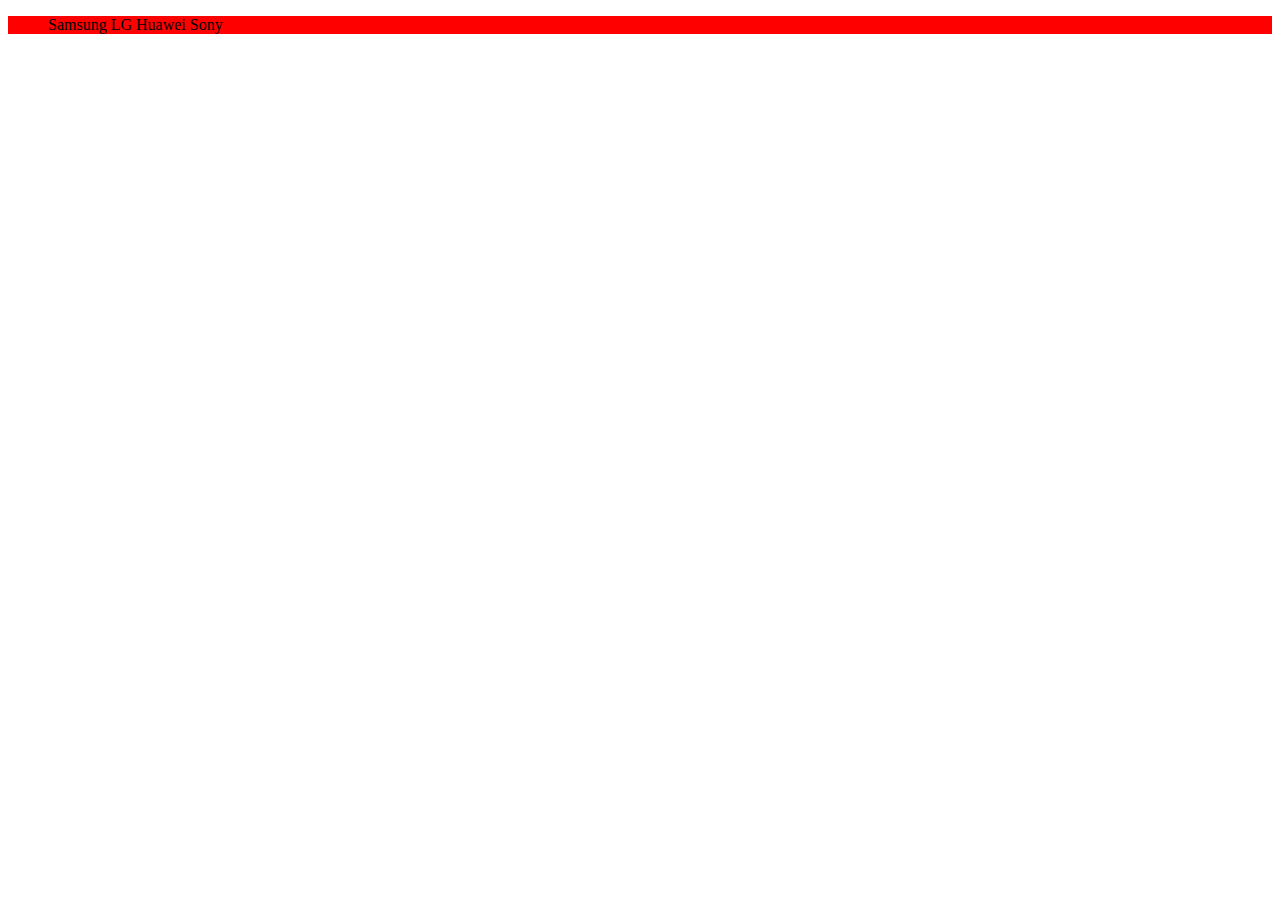
==== index.html @ 3ee7190f "init" ====
<!DOCTYPE html>
<html>
<head>
	<meta charset="utf-8">
	<meta name="viewport" content="width=device-width, initial-scale=1">
	<title></title>
	<style type="text/css">
		ul {
			background-color: red;
		}
		.root-item {
			display: inline;
			position: relative;

		}
		.submenu {
			display: none;
			width: auto;
		}
		.root-item:hover .submenu {
			display: block;
			position: absolute;
			left:  0px;
		}

	</style>
</head>
<body>
	<div>
		<ul>
			<li class="root-item">
				Samsung
				<ul class="submenu">
					<li>Samsung TV</li>
					<li>Samsung Laptop</li>
					<li>Samsung Mobile</li>
				</ul>
			</li>
			<li class="root-item">LG
				<ul class="submenu">
					<li>LG TV</li>
					<li>LG Laptop</li>
					<li>LG Mobile</li>
				</ul>
			</li>
			<li class="root-item">
				Huawei
				<ul class="submenu">
					<li>Huawei TV</li>
					<li>Huawei Laptop</li>
					<li>Huawei Mobile</li>
				</ul>
			</li>
			<li class="root-item">
				Sony
				<ul class="submenu">
					<li>Sony TV</li>
					<li>Sony Laptop</li>
					<li>Sony Mobile</li>
				</ul>
			</li>
		</ul>
	</div>
</body>
</html>
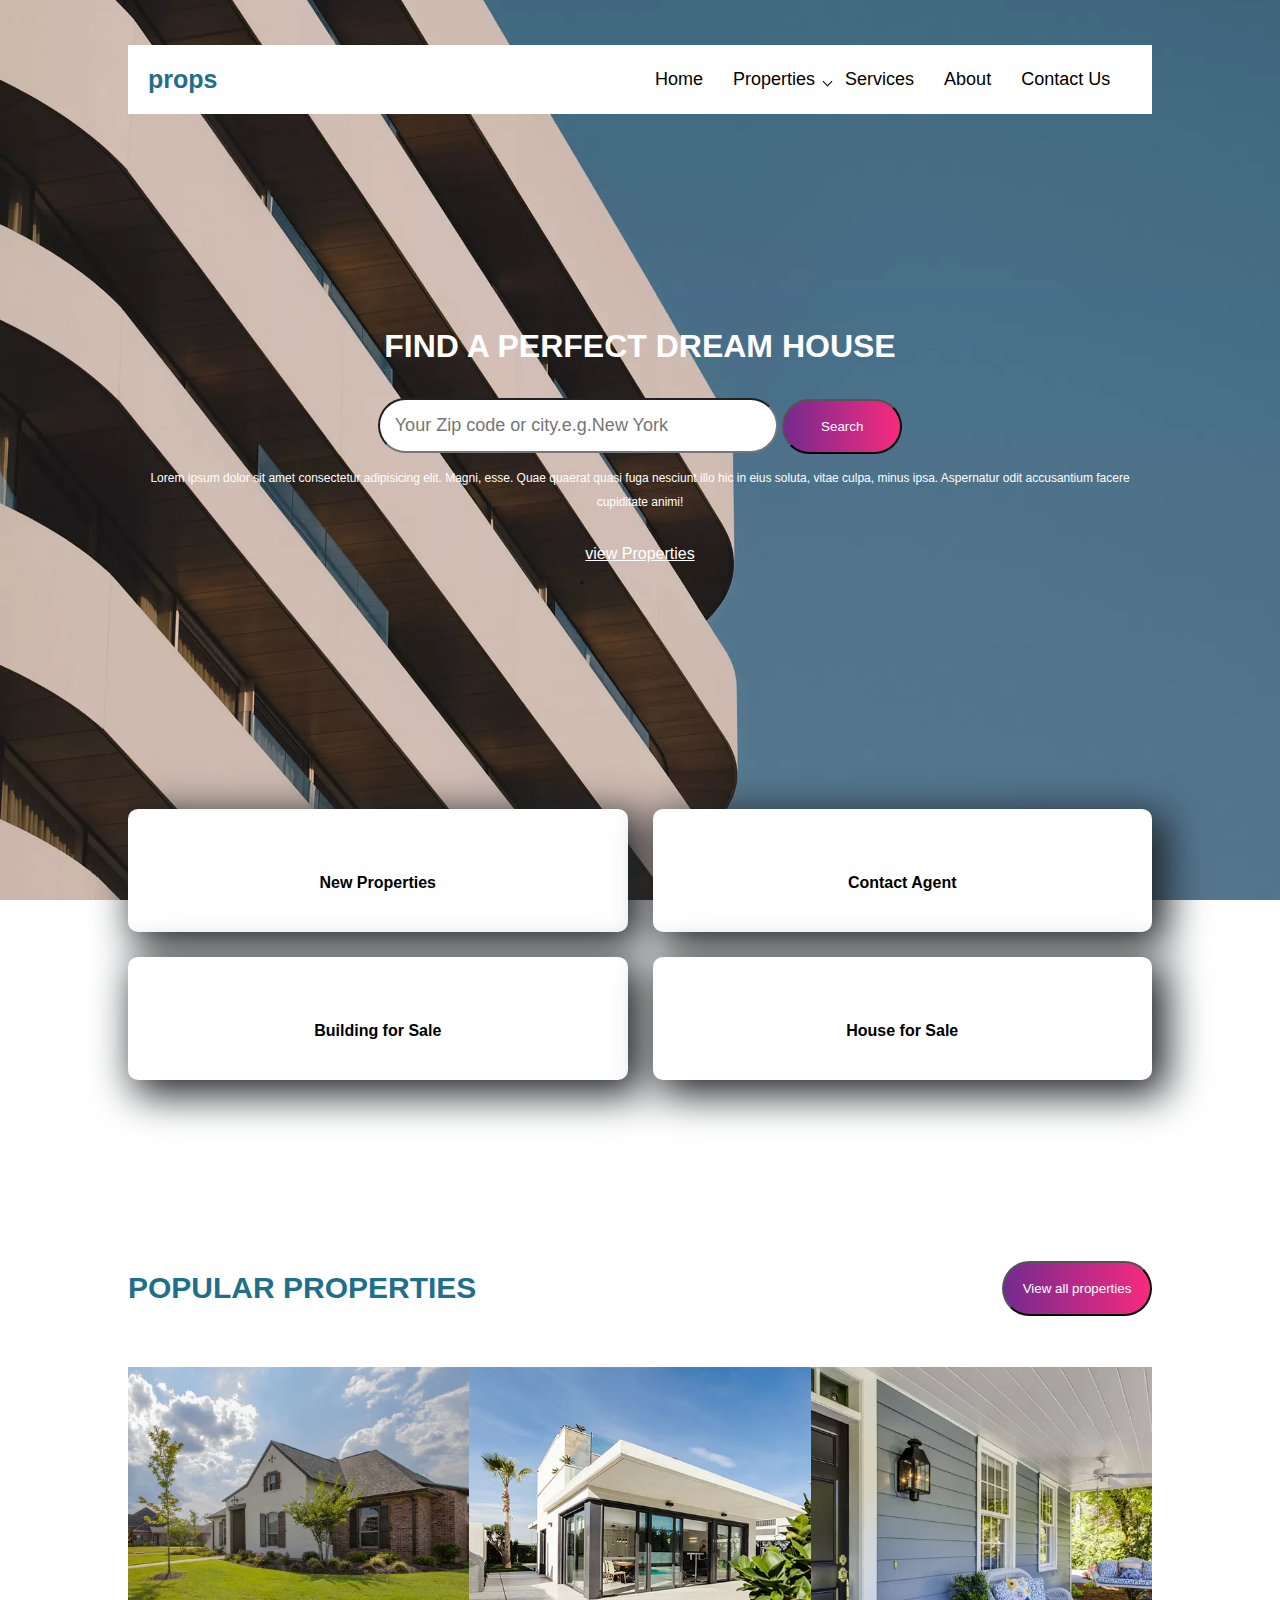
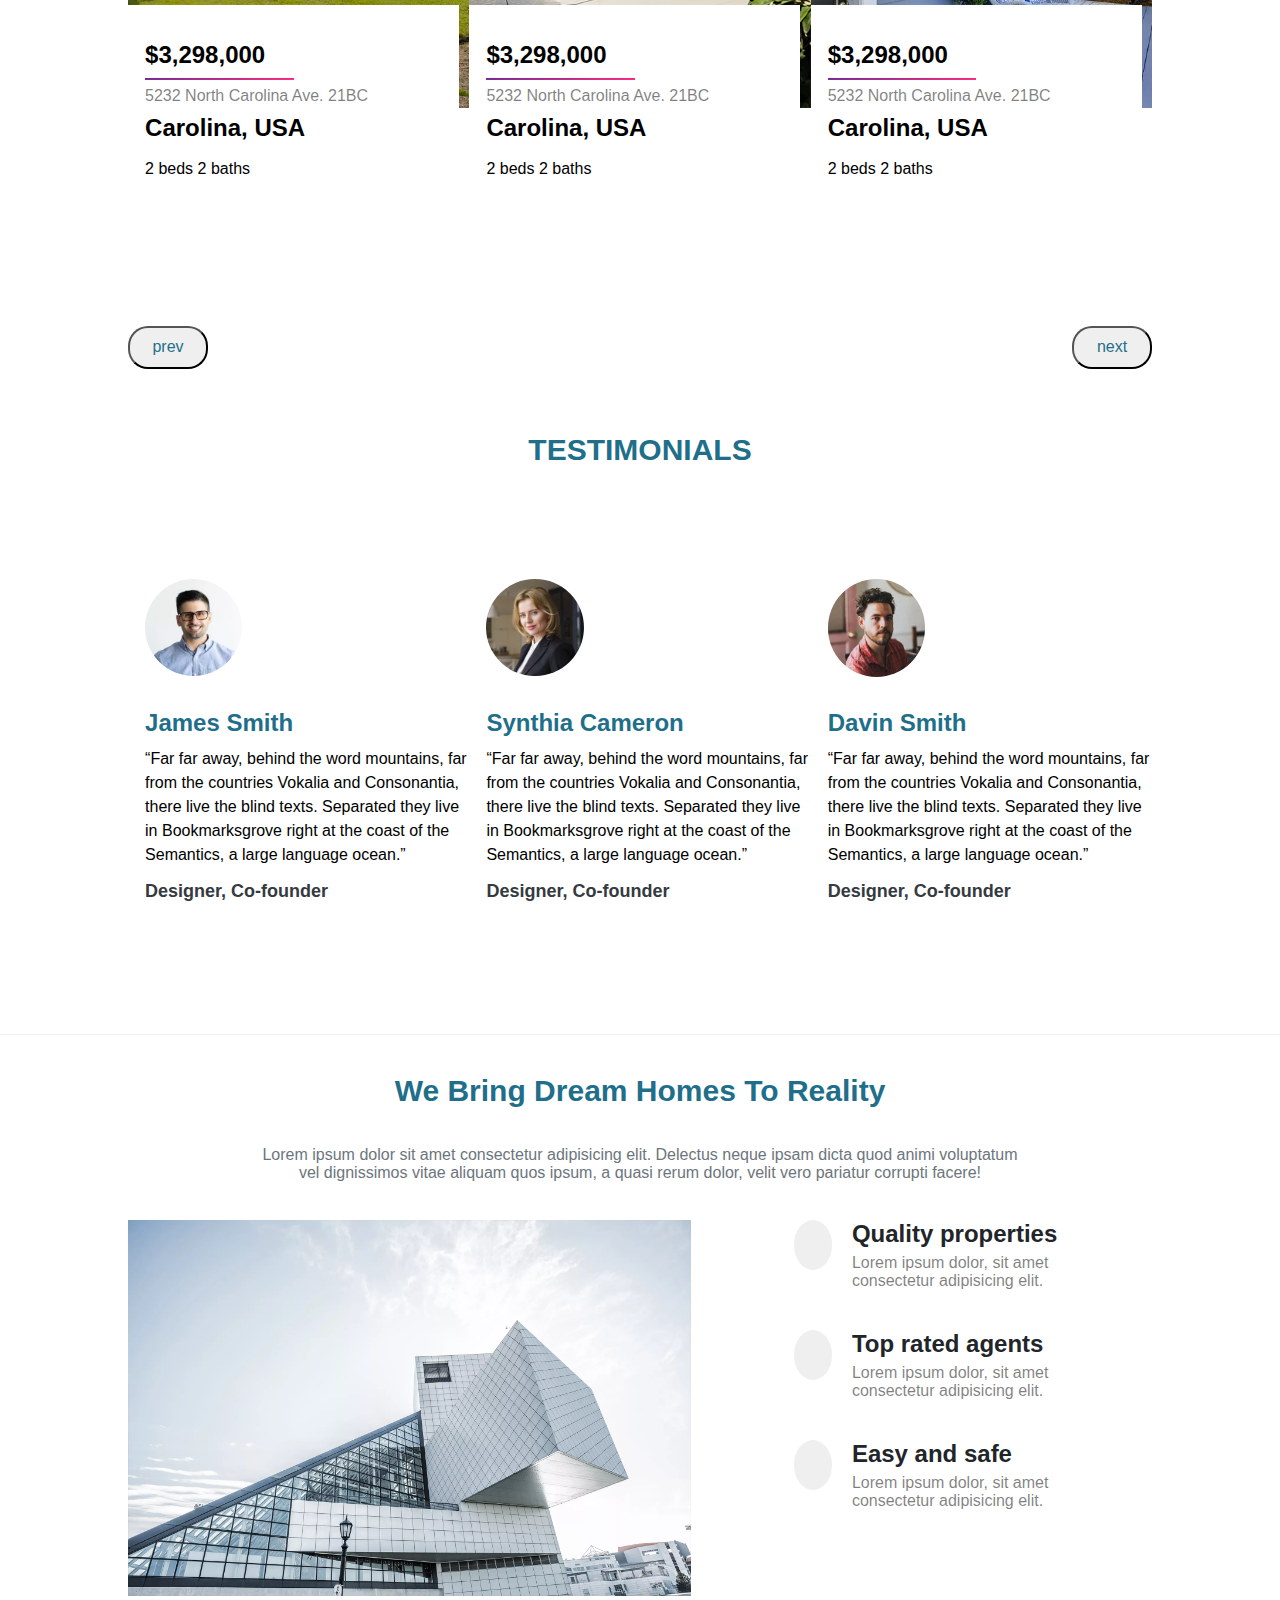
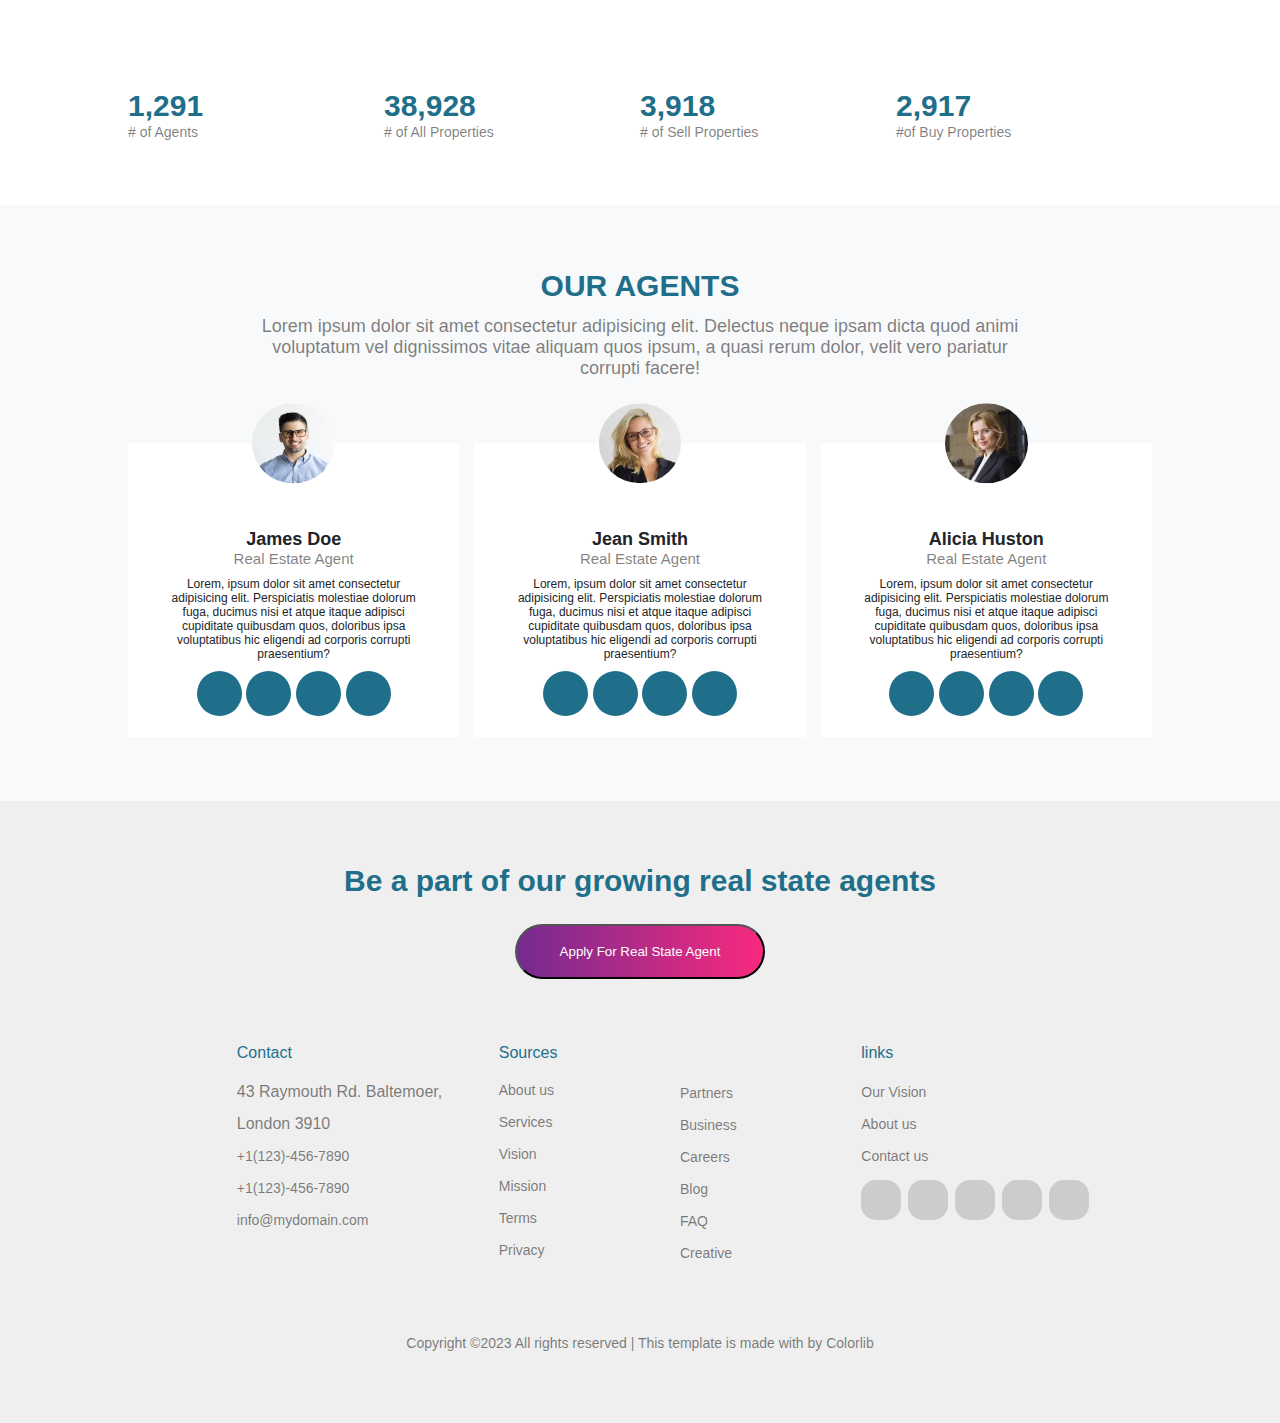
==== commit 3e3ccdd9: "test" ====
--- a/index.html
+++ b/index.html
@@ -1,65 +1,376 @@
 <!DOCTYPE html>
-<html>
+<html lang="en">
+
 <head>
-	<meta charset="utf-8">
-	<meta name="viewport" content="width=device-width, initial-scale=1">
-	<title></title>
-	<style type="text/css">
-		ul {
-			background-color: red;
-		}
-		.root-item {
-			display: inline;
-			position: relative;
-
-		}
-		.submenu {
-			display: none;
-			width: auto;
-		}
-		.root-item:hover .submenu {
-			display: block;
-			position: absolute;
-			left:  0px;
-		}
-
-	</style>
+    <meta charset="UTF-8">
+    <meta http-equiv="X-UA-Compatible" content="IE=edge">
+    <meta name="viewport" content="width=device-width, initial-scale=1.0">
+    <title>final-Project</title>
+
+    <!-- --------this is icon link-------- -->
+    <link rel="stylesheet" href="https://cdnjs.cloudflare.com/ajax/libs/font-awesome/6.2.1/css/all.min.css"
+        integrity="sha512-MV7K8+y+gLIBoVD59lQIYicR65iaqukzvf/nwasF0nqhPay5w/9lJmVM2hMDcnK1OnMGCdVK+iQrJ7lzPJQd1w=="
+        crossorigin="anonymous" referrerpolicy="no-referrer" />
+    <!-- -----------this is cssfile link----------- -->
+    <link rel="stylesheet" href="css-file/style.css">
 </head>
+
 <body>
-	<div>
-		<ul>
-			<li class="root-item">
-				Samsung
-				<ul class="submenu">
-					<li>Samsung TV</li>
-					<li>Samsung Laptop</li>
-					<li>Samsung Mobile</li>
-				</ul>
-			</li>
-			<li class="root-item">LG
-				<ul class="submenu">
-					<li>LG TV</li>
-					<li>LG Laptop</li>
-					<li>LG Mobile</li>
-				</ul>
-			</li>
-			<li class="root-item">
-				Huawei
-				<ul class="submenu">
-					<li>Huawei TV</li>
-					<li>Huawei Laptop</li>
-					<li>Huawei Mobile</li>
-				</ul>
-			</li>
-			<li class="root-item">
-				Sony
-				<ul class="submenu">
-					<li>Sony TV</li>
-					<li>Sony Laptop</li>
-					<li>Sony Mobile</li>
-				</ul>
-			</li>
-		</ul>
-	</div>
+    <!-- --------this is header--------- -->
+    <header class="d-flex align-Center justify">
+        <nav class="container align-Center d-grid">
+            <div>
+                <h3><a href="">props</a></h3>
+            </div>
+            <div class="burger">
+                <a href=""> <span></span>
+                </a>
+                <div class="list">
+                    <ul class="d-flex">
+                        <li><a href="">Home</a></li>
+                        <li><a class="azam">Properties</a>
+                            <ul class="dropdown1">
+                                <li><a href="">Buy Propery</a></li>
+                                <li><a href="">Sell Propery</a></li>
+                                <li><a>Dropdown</a>
+                                    <ul class="dropdown2">
+                                        <li><a href="">Sub Menu One</a></li>
+                                        <li><a href="">Sub Menu Two</a></li>
+                                        <li><a href="">Sub Menu Three</a></li>
+                                    </ul>
+                                </li>
+                            </ul>
+                        </li>
+                        <li><a href="">Services</a></li>
+                        <li><a href="">About</a></li>
+                        <li><a href="Contact-us.html">Contact Us</a></li>
+                    </ul>
+                </div>
+
+            </div>
+
+        </nav>
+
+        <div class=" d-flex content align-Center justify container">
+            <h1>FIND A PERFECT DREAM HOUSE</h1>
+            <div>
+                <input type="text" placeholder="Your Zip code or city.e.g.New York">
+                <button>Search</button>
+            </div>
+
+            <p>Lorem ipsum dolor sit amet consectetur adipisicing elit. Magni, esse. Quae quaerat quasi fuga
+                nesciunt illo hic in eius soluta, vitae culpa, minus ipsa. Aspernatur odit accusantium facere
+                cupiditate animi!</p>
+
+            <div>
+                <a href="">view Properties</a>
+                <i class="fa fa-arrow-right"></i>
+            </div>
+        </div>
+    </header>
+
+    <!-- ---------first icon raw----------- -->
+
+    <div class="icon1 d-grid container">
+        <div class="d-flex align-Center justify">
+            <i class="fa fa-home"></i>
+            <h4>New Properties</h4>
+        </div>
+        <div class="d-flex align-Center justify">
+            <i class="fa  fa-bank"></i>
+            <h4>Contact Agent</h4>
+        </div>
+        <div class="d-flex align-Center justify">
+            <i class="fa fa-building"></i>
+            <h4>Building for Sale</h4>
+        </div>
+        <div class="d-flex align-Center justify">
+            <i class="fa fa-archive"></i>
+            <h4>House for Sale</h4>
+        </div>
+    </div>
+
+    <main>
+
+        <!-- -------this is property section-------- -->
+        <section class="section1 container">
+            <div class="d-flex align-Center properties">
+                <h2>POPULAR PROPERTIES</h2>
+                <BUTTon>View all properties</BUTTon>
+            </div>
+            <div class="d-grid houses">
+                <div>
+                    <img src="images/img_9.jpg.webp" alt="">
+                    <div class="information">
+                        <h3>$3,298,000</h3>
+                        <p>5232 North Carolina Ave. 21BC</p>
+                        <h3>Carolina, USA</h3>
+                        <div>
+                            <i class="fa fa-bed"></i>
+                            <span>2 beds</span>
+                            <i class="fa fa-bath"></i>
+                            <span>2 baths</span>
+                        </div>
+                    </div>
+                </div>
+                <div>
+                    <img src="images/img_1.jpg.webp" alt="">
+                    <div class="information">
+                        <h3>$3,298,000</h3>
+                        <p>5232 North Carolina Ave. 21BC</p>
+                        <h3>Carolina, USA</h3>
+                        <div>
+                            <i class="fa fa-bed"></i>
+                            <span>2 beds</span>
+                            <i class="fa fa-bath"></i>
+                            <span>2 baths</span>
+                        </div>
+                    </div>
+                </div>
+                <div>
+                    <img src="images/img_8.jpg.webp" alt="">
+                    <div class="information">
+                        <h3>$3,298,000</h3>
+                        <p>5232 North Carolina Ave. 21BC</p>
+                        <h3>Carolina, USA</h3>
+                        <div>
+                            <i class="fa fa-bed"></i>
+                            <span>2 beds</span>
+                            <i class="fa fa-bath"></i>
+                            <span>2 baths</span>
+                        </div>
+                    </div>
+                </div>
+            </div>
+            <div class=" d-flex buttons">
+                <button>prev</button>
+                <button>next</button>
+            </div>
+        </section>
+        <!-- --------this is the homes and their prices section-------- -->
+        <section class="container section2">
+            <div>
+                <h2>TESTIMONIALS</h2>
+            </div>
+            <div class="bio d-grid">
+                <div>
+                    <img src="images/person_1.jpg.webp" alt="">
+                    <h3>James Smith</h3>
+                    <p>
+
+                        “Far far away, behind the word mountains, far from the countries Vokalia and Consonantia, there
+                        live
+                        the blind texts. Separated they live in Bookmarksgrove right at the coast of the Semantics, a
+                        large
+                        language ocean.”
+                    </p>
+                    <h4>Designer, Co-founder</h4>
+                </div>
+                <div>
+                    <img src="images/person_3.jpg.webp" alt="">
+                    <h3>Synthia Cameron</h3>
+                    <p>
+
+                        “Far far away, behind the word mountains, far from the countries Vokalia and Consonantia, there
+                        live
+                        the blind texts. Separated they live in Bookmarksgrove right at the coast of the Semantics, a
+                        large
+                        language ocean.”
+                    </p>
+                    <h4>Designer, Co-founder</h4>
+                </div>
+                <div>
+                    <img src="images/person_4.jpg.webp" alt="">
+                    <h3>Davin Smith</h3>
+                    <p>
+
+                        “Far far away, behind the word mountains, far from the countries Vokalia and Consonantia, there
+                        live
+                        the blind texts. Separated they live in Bookmarksgrove right at the coast of the Semantics, a
+                        large
+                        language ocean.”
+                    </p>
+                    <h4>Designer, Co-founder</h4>
+
+                </div>
+            </div>
+            <!-- -------this is the bring house to reality section-------- -->
+        </section>
+        <section class="section3">
+            <div class="d-flex dream-House align-Center">
+                <h2>We Bring Dream Homes To Reality</h2>
+                <p>Lorem ipsum dolor sit amet consectetur adipisicing elit. Delectus neque ipsam dicta quod animi
+                    voluptatum
+                    vel dignissimos vitae aliquam quos ipsum, a quasi rerum dolor, velit vero pariatur corrupti facere!
+                </p>
+            </div>
+            <div class="container d-grid content2">
+                <div>
+                    <img src="images/hero_2.jpg.webp" alt="">
+                </div>
+
+                <div class="icons-Caption d-flex">
+                    <div class="icons-Content d-flex">
+                        <div class="icon2 align-Center justify d-flex">
+                            <i class="fa fa-home"></i>
+                        </div>
+                        <div>
+                            <h3>Quality properties</h3>
+                            <p>Lorem ipsum dolor, sit amet consectetur adipisicing elit.</p>
+                        </div>
+                    </div>
+                    <div class="icons-Content d-flex">
+                        <div class="icon2 align-Center justify d-flex">
+                            <i class="fa fa-user"></i>
+                        </div>
+                        <div>
+                            <h3>Top rated agents</h3>
+                            <p>Lorem ipsum dolor, sit amet consectetur adipisicing elit.</p>
+                        </div>
+                    </div>
+                    <div class="icons-Content d-flex">
+                        <div class="icon2 align-Center justify d-flex">
+                            <i class="fa fa-shield"></i>
+                        </div>
+                        <div>
+                            <h3>Easy and safe</h3>
+                            <p>Lorem ipsum dolor, sit amet consectetur adipisicing elit.</p>
+                        </div>
+                    </div>
+                </div>
+            </div>
+            <div class="d-grid numbers container">
+                <div>
+                    <h2>1,291</h2>
+                    <span># of Agents</span>
+                </div>
+                <div>
+                    <h2>38,928</h2>
+                    <span># of All Properties</span>
+                </div>
+                <div>
+                    <h2>3,918</h2>
+                    <span># of Sell Properties</span>
+                </div>
+                <div>
+                    <h2>2,917</h2>
+                    <span>#of Buy Properties</span>
+                </div>
+            </div>
+        </section>
+        <!-- --------The Agents Section--------- -->
+        <section class="section4">
+            <div class="d-flex title align-Center justify">
+                <h2>OUR AGENTS</h2>
+                <p>Lorem ipsum dolor sit amet consectetur adipisicing elit. Delectus neque ipsam dicta quod animi
+                    voluptatum
+                    vel dignissimos vitae aliquam quos ipsum, a quasi rerum dolor, velit vero pariatur corrupti facere!
+                </p>
+            </div>
+            <div class="container agents d-grid">
+                <div class="d-flex align-Center">
+                    <div>
+                        <img src="images/person_1.jpg.webp" alt="">
+                    </div>
+                    <h4>James Doe</h4>
+                    <span>Real Estate Agent</span>
+                    <p>Lorem, ipsum dolor sit amet consectetur adipisicing elit. Perspiciatis molestiae dolorum fuga,
+                        ducimus nisi et atque itaque adipisci cupiditate quibusdam quos, doloribus ipsa voluptatibus hic
+                        eligendi ad corporis corrupti praesentium?</p>
+                    <div class="icon3 d-flex">
+                        <div class="d-flex align-Center justify"><i class="fab fa-twitter"></i></div>
+                        <div class="d-flex align-Center justify"><i class="fab fa-facebook"></i></div>
+                        <div class="d-flex align-Center justify"><i class="fab fa-linkedin"></i></div>
+                        <div class="d-flex align-Center justify"><i class="fab fa-instagram"></i></div>
+                    </div>
+                </div>
+                <div class="d-flex align-Center">
+                    <div><img src="images/person_2.jpg.webp" alt=""></div>
+                    <h4>Jean Smith</h4>
+                    <span>Real Estate Agent</span>
+                    <p>Lorem, ipsum dolor sit amet consectetur adipisicing elit. Perspiciatis molestiae dolorum fuga,
+                        ducimus nisi et atque itaque adipisci cupiditate quibusdam quos, doloribus ipsa voluptatibus hic
+                        eligendi ad corporis corrupti praesentium?</p>
+                    <div class="icon3 d-flex">
+                        <div class="d-flex align-Center justify"><i class="fab fa-twitter"></i></div>
+                        <div class="d-flex align-Center justify"><i class="fab fa-facebook"></i></div>
+                        <div class="d-flex align-Center justify"><i class="fab fa-linkedin"></i></div>
+                        <div class="d-flex align-Center justify"><i class="fab fa-instagram"></i></div>
+                    </div>
+                </div>
+                <div class="d-flex align-Center">
+                    <div><img src="images/person_3.jpg.webp" alt=""></div>
+                    <h4>Alicia Huston</h4>
+                    <span>Real Estate Agent</span>
+                    <p>Lorem, ipsum dolor sit amet consectetur adipisicing elit. Perspiciatis molestiae dolorum fuga,
+                        ducimus nisi et atque itaque adipisci cupiditate quibusdam quos, doloribus ipsa voluptatibus hic
+                        eligendi ad corporis corrupti praesentium?</p>
+                    <div class="icon3 d-flex">
+                        <div class="d-flex align-Center justify"><i class="fab fa-twitter"></i></div>
+                        <div class="d-flex align-Center justify"><i class="fab fa-facebook"></i></div>
+                        <div class="d-flex align-Center justify"><i class="fab fa-linkedin"></i></div>
+                        <div class="d-flex align-Center justify"><i class="fab fa-instagram"></i></div>
+                    </div>
+                </div>
+            </div>
+
+        </section>
+    </main>
+    <!-- --------this is footer-------- -->
+    <footer>
+        <div class="d-flex footer-Title container align-Center">
+            <h2>Be a part of our growing real state agents</h2>
+            <button>Apply For Real State Agent</button>
+        </div>
+        <div class="footer-List d-grid container">
+            <ul>
+                <li>Contact</li>
+                <li>43 Raymouth Rd. Baltemoer, London 3910</li>
+                <li><a href="">+1(123)-456-7890</a></li>
+                <li><a href="">+1(123)-456-7890</a></li>
+                <li><a href="">info@mydomain.com</a></li>
+            </ul>
+            <ul>
+                <li>Sources</li>
+                <li><a href="">About us</a></li>
+                <li><a href="">Services</a></li>
+                <li><a href="">Vision</a></li>
+                <li><a href="">Mission</a></li>
+                <li><a href="">Terms</a></li>
+                <li><a href="">Privacy</a></li>
+            </ul>
+            <ul>
+                <li></li>
+                <li><a href="">Partners</a></li>
+                <li><a href="">Business</a></li>
+                <li><a href="">Careers</a></li>
+                <li><a href="">Blog</a></li>
+                <li><a href="">FAQ</a></li>
+                <li><a href="">Creative</a></li>
+            </ul>
+            <ul>
+                <li>links</li>
+                <li><a href="">Our Vision</a></li>
+                <li><a href="">About us</a></li>
+                <li><a href="">Contact us</a></li>
+                <li class="icon4 d-flex align-Center">
+                    <div class="d-flex align-Center justify "><i class="fab fa-instagram"></i></div>
+                    <div class="d-flex align-Center justify"><i class="fab fa-facebook"></i></div>
+                    <div class="d-flex align-Center justify"><i class="fab fa-twitter"></i></div>
+                    <div class="d-flex align-Center justify"><i class="fab fa-linkedin"></i></div>
+                    <div class="d-flex align-Center justify"><i class="fab fa-pinterest"></i></div>
+                </li>
+
+            </ul>
+        </div>
+        <div class="container end  ">
+            <p>
+
+                Copyright ©2023 All rights reserved | This template is made with by <i class="fa fa-heart"></i><a
+                    href="">Colorlib</a>
+            </p>
+        </div>
+    </footer>
 </body>
+
 </html>--- a/css-file/style.css
+++ b/css-file/style.css
@@ -0,0 +1,1514 @@
+*,
+*::after,
+*::before {
+    margin: 0;
+    padding: 0;
+    box-sizing: border-box;
+}
+
+body {
+    font-family: sans-serif;
+}
+
+::selection {
+    background-color: var(--bs-white);
+    color: var(--bs-blue);
+}
+
+:root {
+
+    --bs-white: #fff;
+    --bs-gray: #6c757d;
+    --bs-gray-dark: #343a40;
+    --bs-primary: #1f6f8b;
+    --bs-dark: #212529;
+    --bs-font-sans-serif: "Noto Sans JP", sans-serif;
+    --bs-font-monospace: SFMono-Regular, Menlo, Monaco, Consolas, "Liberation Mono", "Courier New", monospace;
+}
+
+.d-flex {
+    display: flex;
+}
+
+.d-grid {
+    display: grid;
+}
+
+.align-Center {
+    align-items: center;
+}
+
+.justify {
+    justify-content: center;
+}
+
+/* --------this is header-------- */
+
+header {
+    width: 100%;
+    height: 100vh;
+    background-image: url("../images/hero_bg_1.jpg.webp");
+    background-size: cover;
+    background-position: center center;
+    position: relative;
+}
+
+.burger {
+    background-color: transparent;
+}
+
+.burger>a {
+    display: block;
+    width: 50%;
+    height: 50%;
+}
+
+.container {
+    width: 70%;
+    margin: 0 auto;
+}
+
+nav {
+    background-color: var(--bs-white);
+    grid-template-columns: 10% 40%;
+    justify-content: space-between;
+    position: absolute;
+    top: 5%;
+}
+
+ul,
+li {
+    list-style: none;
+}
+
+header a {
+    text-decoration: none;
+    color: inherit;
+}
+
+.list>ul>li>a {
+    display: block;
+    padding: 15px;
+}
+
+nav a:hover {
+    color: var(--bs-primary);
+}
+
+nav>div>h3>a {
+    display: block;
+    padding: 20px;
+    font-size: 25px;
+    font-weight: bold;
+    color: var(--bs-primary);
+}
+
+.list>ul>li:nth-child(2) {
+    position: relative;
+}
+
+.list>ul>li:nth-child(2)::after {
+    content: '';
+    display: inline-block;
+    width: 7px;
+    height: 7px;
+    border: 1px solid black;
+    transform: rotate(45deg);
+    border-top: 0;
+    border-left: 0;
+    position: absolute;
+    left: 95%;
+    bottom: 20px;
+}
+
+.dropdown1 {
+    visibility: hidden;
+    opacity: 0;
+    background-color: var(--bs-white);
+    width: 150px;
+    position: absolute;
+    top: 100%;
+    line-height: 2em;
+    margin-top: 1px;
+    padding: 30px 0;
+    padding-left: 20px;
+    margin-top: 40px;
+    transition: 0.6s;
+}
+
+.list>ul>li:nth-child(2):hover .dropdown1 {
+    visibility: visible;
+    opacity: 1;
+    transform: translate(0, -30%);
+}
+
+.dropdown1>li:last-child {
+    position: relative;
+}
+
+.dropdown1>li:last-child:after {
+    content: '';
+    display: inline-block;
+    width: 7px;
+    height: 7px;
+    border: 1px solid black;
+    transform: rotate(45deg);
+    border-left: 0;
+    border-bottom: 0;
+    position: absolute;
+    left: 60%;
+    bottom: 10px;
+}
+
+.dropdown2 {
+    visibility: hidden;
+    opacity: 0;
+    background-color: var(--bs-white);
+    width: 150px;
+    position: absolute;
+    top: 5px;
+    left: 100%;
+    line-height: 2em;
+    margin-top: 1px;
+    padding: 30px 0;
+    padding-left: 20px;
+    margin-top: 50px;
+    transition: 0.6s;
+}
+
+.dropdown1>li:last-child:hover .dropdown2 {
+    visibility: visible;
+    opacity: 1;
+    transform: translate(0, -30%);
+}
+
+.content {
+    width: 650px;
+    flex-direction: column;
+    line-height: 5em;
+    color: var(--bs-white);
+}
+
+header h1 {
+    font-size: 35px;
+}
+
+.content input {
+    width: 500px;
+    padding: 15px;
+    border-radius: 30px;
+    font-size: 18px;
+
+}
+
+.content button {
+    width: 120px;
+    padding: 18px;
+    color: var(--bs-white);
+    border-radius: 30px;
+    transition-duration: 0.2s;
+    background: linear-gradient(270deg, #f82a7e 0%, #752a90 100%);
+}
+
+.content button:hover {
+    transform: translate(0, -3px);
+}
+
+.content p {
+    line-height: 2em;
+    text-align: center;
+    font-size: 12px;
+}
+
+.content a {
+    text-decoration: underline;
+}
+
+.content a:hover {
+    text-decoration: none;
+}
+
+/* ---------first icon raw-------- */
+
+.icon1 {
+    grid-template-columns: 1fr 1fr 1fr 1fr;
+    gap: 30px;
+}
+
+.icon1 div {
+    background-color: var(--bs-white);
+    flex-direction: column;
+    padding: 40px 0;
+    transform: translate(0, -30%);
+    box-shadow: 10px 10px 40px 5px #212529;
+    border-radius: 10px;
+}
+
+.icon1 div i {
+    font-size: 70px;
+    padding-bottom: 5%;
+    color: var(--bs-gray);
+}
+
+/* --------this is property section-------- */
+
+.section1 {
+    margin-top: 10%;
+}
+
+.properties {
+    justify-content: space-between;
+    padding-bottom: 5%;
+}
+
+.properties h2 {
+    font-size: 30px;
+    color: var(--bs-primary);
+}
+
+.properties button {
+    width: 150px;
+    padding: 18px;
+    color: var(--bs-white);
+    border-radius: 30px;
+    transition-duration: 0.2s;
+    background: linear-gradient(270deg, #f82a7e 0%, #752a90 100%);
+}
+
+.properties button:hover {
+    transform: translate(0, -3px);
+}
+
+.houses {
+    grid-template-columns: 1fr 1fr 1fr;
+}
+
+.houses>div>img {
+    width: 100%;
+}
+
+.houses p {
+    color: rgba(0, 0, 0, 0.5);
+}
+
+.information {
+    width: 97%;
+    background-color: var(--bs-white);
+    line-height: 2em;
+    transform: translate(0, -50%);
+    padding: 10% 5%;
+}
+
+.information h3 {
+    font-size: 25px;
+    padding-bottom: 3%;
+    position: relative;
+}
+
+.information h3:first-child::after {
+    position: absolute;
+    content: "";
+    width: 50%;
+    height: 2px;
+    left: 0;
+    bottom: 0;
+    background: -webkit-linear-gradient(right, #f82a7e 0%, #752a90 100%);
+}
+
+.buttons {
+    justify-content: space-between;
+}
+
+.buttons button {
+    width: 80px;
+    padding: 1%;
+    border-radius: 20px;
+    background-color: var();
+    color: var(--bs-primary);
+    font-size: 16px;
+}
+
+.buttons button:hover {
+    background-color: var(--bs-primary);
+    color: var(--bs-white);
+}
+
+/* --------this is the homes and their prices section-------- */
+
+.section2 {
+    padding: 5% 0;
+}
+
+.section2 h2 {
+    font-size: 30px;
+    color: var(--bs-primary);
+}
+
+.bio {
+    line-height: 3em;
+    padding-top: 3%;
+    grid-template-columns: 1fr 1fr 1fr;
+}
+
+.bio h3 {
+    color: var(--bs-primary);
+    font-size: 25px;
+}
+
+.bio>div {
+    padding-left: 5%;
+}
+
+.bio img {
+    width: 30%;
+    border-radius: 50%;
+    margin-bottom: 5%;
+}
+
+.bio p {
+    line-height: 1.5em;
+}
+
+.bio h4 {
+    font-size: 16px;
+    color: var(--bs-gray-dark);
+}
+
+/* --------this is the bring house to reality section-------- */
+
+.section3 {
+    border-top: 1px solid #efefef;
+    padding-top: 3%;
+}
+
+.dream-House {
+    flex-direction: column;
+    padding-bottom: 3%;
+}
+
+.dream-House h2 {
+    font-size: 30px;
+    color: var(--bs-primary);
+}
+
+.dream-House p {
+    width: 40%;
+    text-align: center;
+    color: var(--bs-gray);
+    padding-top: 1%;
+}
+
+.content2 {
+    grid-template-columns: 55% 35%;
+    justify-content: space-between;
+}
+
+.content2 img {
+    width: 100%;
+}
+
+.icon2 {
+    width: 70px;
+    height: 70px;
+    background-color: #efefef;
+    border-radius: 50%;
+    transition: 0.4s;
+    transform: scale(1);
+}
+
+.icon2:hover {
+    background-color: transparent;
+    transform: scale(1.2);
+    border: 1px solid var(--bs-primary);
+}
+
+.icons-Caption {
+    flex-direction: column;
+    gap: 40px;
+}
+
+.icons-Content {
+    gap: 20px;
+}
+
+.icons-Caption div:last-child h3 {
+    padding-bottom: 2%;
+    font-size: 24px;
+    color: var(--bs-dark);
+}
+
+.icons-Caption div:last-child p {
+    color: rgba(0, 0, 0, 0.5);
+}
+
+.numbers {
+    grid-template-columns: 1fr 1fr 1fr 1fr;
+    padding-top: 3%;
+}
+
+.numbers h2 {
+    font-size: 30px;
+    color: var(--bs-primary);
+}
+
+.numbers span {
+    color: rgba(0, 0, 0, 0.5);
+}
+
+/* --------The Agents Section-------- */
+
+.section4 {
+    background-color: rgb(248, 249, 250);
+    margin-top: 5%;
+    padding-bottom: 5%;
+}
+
+.title {
+    flex-direction: column;
+    padding-top: 3%;
+}
+
+.title h2 {
+    font-size: 30px;
+    color: var(--bs-primary);
+}
+
+.title p {
+    width: 40%;
+    text-align: center;
+    padding-top: 1%;
+    color: rgba(0, 0, 0, 0.5);
+}
+
+.agents {
+    grid-template-columns: 1fr 1fr 1fr;
+    padding-top: 5%;
+    gap: 30px;
+}
+
+.agents>div {
+    background-color: var(--bs-white);
+    flex-direction: column;
+}
+
+.agents span {
+    color: rgba(0, 0, 0, 0.5);
+    font-size: 16px;
+}
+
+.agents>div>div:first-child {
+    width: 25%;
+    height: 30%;
+    border-radius: 50%;
+}
+
+.agents img {
+    width: 100%;
+    height: 100%;
+    border-radius: 50%;
+    transform: translate(0, -50%);
+}
+
+.agents h4 {
+    font-size: 20px;
+    color: var(--bs-dark);
+}
+
+.agents p {
+    width: 80%;
+    text-align: center;
+    margin-top: 3%;
+    font-size: 14px;
+    color: var(--bs-dark);
+}
+
+.icon3 {
+    width: 50%;
+    justify-content: space-around;
+}
+
+.icon3>div {
+    width: 40px;
+    height: 40px;
+    background-color: var(--bs-primary);
+    border-radius: 50%;
+    margin-top: 5%;
+    transition-duration: 0.3s;
+}
+
+.icon3>div:hover {
+    transform: translate(0, -7%);
+    background-color: var(--bs-white);
+    border: 1px solid var(--bs-primary);
+}
+
+.icon3>div:hover>i {
+    color: var(--bs-primary);
+}
+
+.icon3 i {
+    color: var(--bs-white);
+}
+
+/* -------this is footer-------- */
+
+footer {
+    padding: 5%;
+    background-color: #efefef;
+    line-height: 2em;
+}
+
+.footer-Title {
+    flex-direction: column;
+}
+
+.footer-Title h2 {
+    font-size: 30px;
+    color: var(--bs-primary);
+    padding-bottom: 3%;
+}
+
+.footer-Title button {
+    width: 250px;
+    padding: 18px;
+    color: var(--bs-white);
+    border-radius: 30px;
+    transition-duration: 0.2s;
+    background: linear-gradient(270deg, #f82a7e 0%, #752a90 100%);
+}
+
+.footer-Title button:hover {
+    transform: translate(0, -5%);
+    box-shadow: -5px 5px 20px 3px #212529;
+}
+
+footer a {
+    text-decoration: none;
+    color: rgba(0, 0, 0, 0.5);
+}
+
+.footer-List {
+    grid-template-columns: 30% 10% 10% 30%;
+    gap: 20px;
+    padding: 5%;
+}
+
+footer li {
+    color: rgba(0, 0, 0, 0.5);
+}
+
+.footer-List>ul:first-child>li:first-child,
+.footer-List>ul:nth-child(2)>li:first-child,
+.footer-List>ul:last-child>li:first-child {
+    color: var(--bs-primary);
+    padding-bottom: 3%;
+}
+
+.icon4 {
+    gap: 10px;
+    padding-top: 3%;
+}
+
+.icon4 div {
+    width: 40px;
+    height: 40px;
+    border-radius: 15px;
+    background-color: #ccc;
+    transition-duration: 0.4s;
+}
+
+footer a:hover {
+    color: black;
+    border-bottom: 4px solid var(--bs-primary);
+}
+
+.icon4 div:hover {
+    transform: translate(0, -10%);
+    color: var(--bs-white);
+    background-color: var(--bs-primary);
+}
+
+.end p {
+    color: rgba(0, 0, 0, 0.5);
+    text-align: center;
+}
+
+.end i {
+    color: red;
+}
+
+.footer-List>ul:nth-of-type(3) {
+    padding-top: 40px;
+}
+
+@media(max-width:768px) {
+    .container {
+        width: 90%;
+    }
+
+    nav {
+        width: 100%;
+        grid-template-columns: 4fr 1fr;
+    }
+
+    .burger>a::after {
+        content: "";
+        width: 100%;
+        height: 2px;
+        display: inline-block;
+        background-color: black;
+    }
+
+    .burger>a::before {
+        content: "";
+        width: 100%;
+        height: 2px;
+        display: inline-block;
+        background-color: black;
+    }
+
+    .burger>a>span::after{
+        content: "";
+        width: 100%;
+        height: 2px;
+        display: inline-block;
+        background-color: black;
+    }
+
+    .burger>a:hover+.list {
+        display: block;
+        visibility: visible;
+    }
+
+    .list {
+        background-color: var(--bs-white);
+        width: 200px;
+        display: none;
+        visibility: hidden;
+        position: absolute;
+        right: 20%;
+    }
+
+    .list ul {
+        flex-direction: column;
+    }
+
+    nav h3 {
+        font-size: 20px;
+    }
+
+    .list>ul a {
+        font-size: 12px;
+    }
+
+    header h1 {
+        font-size: 28px;
+    }
+
+    .list>ul>li:nth-child(2)::after {
+        bottom: 20px;
+    }
+
+    .dropdown1 {
+        top: 60%;
+    }
+
+    .list>ul>li:nth-child(2):focus .dropdown1 {
+        visibility: visible;
+        opacity: 1;
+    }
+
+    .dropdown1>li:last-child {
+        position: relative;
+    }
+
+    .dropdown1>li:last-child:after {
+        content: '';
+        display: inline-block;
+        width: 7px;
+        height: 7px;
+        border: 1px solid black;
+        transform: rotate(45deg);
+        border-left: 0;
+        border-bottom: 0;
+        position: absolute;
+        left: 60%;
+        bottom: 10px;
+    }
+
+    .content input {
+        width: 300px;
+    }
+
+    .content button:focus {
+        transform: translate(0, -3px);
+    }
+
+    .icon1 {
+        grid-template-columns: 1fr 1fr;
+        gap: 40px;
+        grid-template-rows: 100px 100px;
+    }
+
+    .icon1 div {
+        transform: translate(0, -100%);
+        box-shadow: 10px 10px 40px 5px #212529;
+
+    }
+
+    .icon1 div i {
+        font-size: 40px;
+        padding-bottom: 5%;
+        color: var(--bs-gray);
+    }
+
+    .section1 {
+        margin-top: 7%;
+    }
+
+    .properties h2 {
+        font-size: 24px;
+    }
+
+    .properties button:focus {
+        transform: translate(0, -3px);
+    }
+
+    .houses {
+        grid-template-columns: 1fr;
+        align-content: center;
+    }
+
+    .information h3 {
+        font-size: 20px;
+    }
+
+    .section2 {
+        padding-top: 0;
+        padding-bottom: 8% 0;
+    }
+
+    .buttons {
+        display: none;
+    }
+
+    .section2 h2 {
+        font-size: 24px;
+        padding-bottom: 8%;
+        text-align: center;
+    }
+
+    .bio {
+        padding-top: 3%;
+        grid-template-columns: 1fr;
+    }
+
+    .bio h3 {
+        font-size: 20px;
+    }
+
+    .bio>div {
+        padding-left: 5%;
+        padding-bottom: 5%;
+    }
+
+    .bio img {
+        margin-bottom: 1%;
+    }
+
+    .bio h4 {
+        font-size: 14px;
+    }
+
+    .dream-House {
+        flex-direction: column;
+        padding-bottom: 3%;
+    }
+
+    .dream-House h2 {
+        font-size: 24px;
+    }
+
+    .dream-House p {
+        width: 80%;
+        padding-top: 3%;
+    }
+
+    .content2 {
+        grid-template-columns: 1fr;
+    }
+
+    .icon2 {
+        width: 50px;
+        height: 50px;
+    }
+
+    .icons-Caption {
+        padding-top: 5%;
+        display: grid;
+        grid-template-columns: 1fr 1fr 1fr;
+        gap: 10px;
+    }
+
+    .icons-Content {
+        flex-direction: column;
+        gap: 10px;
+    }
+
+    .icons-Caption div:last-child h3 {
+        font-size: 14px;
+    }
+
+    .icons-Caption p {
+        width: 70%;
+    }
+
+    .numbers {
+        padding-top: 7%;
+    }
+
+    .numbers h2 {
+        font-size: 24px;
+        color: var(--bs-primary);
+    }
+
+    .numbers span {
+        font-size: 12px;
+    }
+
+    .title {
+        padding-top: 5%;
+    }
+
+    .title h2 {
+        font-size: 24px;
+    }
+
+    .title p {
+        width: 60%;
+        font-size: 14px;
+    }
+
+    .agents {
+        grid-template-columns: 1fr;
+        gap: 60px;
+        padding-top: 10%;
+    }
+
+    .agents span {
+        font-size: 13px;
+    }
+
+    .agents h4 {
+        font-size: 16px;
+    }
+
+    .agents p {
+        font-size: 12px;
+    }
+
+    .icon3 {
+        width: 40%;
+    }
+
+    .icon3>div:focus {
+        transform: translate(0, -7%);
+    }
+
+    .icon3>div {
+        width: 30px;
+        height: 30px;
+    }
+
+    .footer-Title h2 {
+        font-size: 24px;
+    }
+
+    footer a {
+        font-size: 12px;
+    }
+
+    .footer-List {
+        grid-template-columns: 30% 20%;
+        justify-content: space-between;
+
+    }
+
+    .icon4 {
+        gap: 7px;
+        padding-top: 3%;
+    }
+
+    .icon4 div {
+        width: 20px;
+        height: 20px;
+    }
+
+    .icon4 div i {
+        font-size: 12px;
+    }
+
+    .end p {
+        font-size: 12px;
+    }
+
+    .end i {
+        font-size: 12px;
+    }
+
+    .footer-List>ul:nth-of-type(3) {
+        padding-top: 40px;
+    }
+
+}
+
+@media(min-width:768px) and (max-width:1200px) {
+    .container {
+        width: 80%;
+    }
+
+    nav {
+        width: 100%;
+        grid-template-columns: 10% 10%;
+    }
+
+    nav h3 {
+        font-size: 22px;
+    }
+
+    .burger {
+        visibility: visible;
+        opacity: 1;
+        position: relative;
+    }
+
+    .burger>a::after {
+        content: "";
+        width: 100%;
+        height: 2px;
+        display: inline-block;
+        background-color: black;
+    }
+
+    .burger>a::before {
+        content: "";
+        width: 100%;
+        height: 2px;
+        display: inline-block;
+        background-color: black;
+    }
+
+    .burger>a>span::after{
+        content: "";
+        width: 100%;
+        height: 2px;
+        display: inline-block;
+        background-color: black;
+    }
+
+    .burger>a:focus+.list {
+        display: block;
+        visibility: visible;
+    }
+
+    .list {
+        background-color: var(--bs-white);
+        width: 200px;
+        display: none;
+        visibility: hidden;
+        position: absolute;
+        right: 60%;
+    }
+
+    .list ul {
+        flex-direction: column;
+    }
+
+    .burger a:focus+.list {
+        display: block;
+        visibility: visible;
+    }
+
+    .list>ul>li:nth-child(2)::after {
+        bottom: 20px;
+    }
+
+    .dropdown1 {
+        top: 60%;
+    }
+
+    .list>ul>li:nth-child(2):focus .dropdown1 {
+        visibility: visible;
+        opacity: 1;
+    }
+
+    .dropdown1>li:last-child {
+        position: relative;
+    }
+
+    .dropdown1>li:last-child:after {
+        content: '';
+        display: inline-block;
+        width: 7px;
+        height: 7px;
+        border: 1px solid black;
+        transform: rotate(45deg);
+        border-left: 0;
+        border-bottom: 0;
+        position: absolute;
+        left: 60%;
+        bottom: 10px;
+    }
+
+    .list>ul a {
+        font-size: 14px;
+    }
+
+    header h1 {
+        font-size: 30px;
+    }
+
+    .content button:focus {
+        transform: translate(0, -3px);
+    }
+
+    .content input {
+        width: 400px;
+    }
+
+    .icon1 {
+        grid-template-columns: 1fr 1fr;
+        gap: 25px;
+        transform: translate(0, -30%);
+        grid-template-rows: 120px 120px;
+    }
+
+    .icon1 div i {
+        font-size: 50px;
+    }
+
+    .section1 {
+        margin-top: 7%;
+        padding-bottom: 500px;
+    }
+
+    .properties h2 {
+        font-size: 28px;
+    }
+
+    .properties button:focus {
+        transform: translate(0, -3px);
+    }
+
+    .houses {
+        grid-template-columns: 1fr 1fr;
+        position: relative;
+    }
+
+    .houses>div:last-child {
+        position: absolute;
+        left: 50%;
+        top: 100%;
+        transform: translate(-50%, 0);
+    }
+
+    .information h3 {
+        font-size: 22px;
+    }
+
+    .buttons {
+        display: none;
+    }
+
+    .section2 {
+        padding-bottom: 8%;
+    }
+
+    .section2 h2 {
+        font-size: 28px;
+        padding-bottom: 8%;
+        text-align: center;
+    }
+
+    .bio {
+        padding-top: 3%;
+        grid-template-columns: 1fr;
+    }
+
+    .bio h3 {
+        font-size: 22px;
+    }
+
+    .bio>div {
+        padding-left: 5%;
+        padding-bottom: 5%;
+    }
+
+    .bio img {
+        margin-bottom: 1%;
+    }
+
+    .bio h4 {
+        font-size: 16px;
+    }
+
+    .dream-House {
+        flex-direction: column;
+        padding-bottom: 3%;
+    }
+
+    .dream-House h2 {
+        font-size: 28px;
+    }
+
+    .dream-House p {
+        width: 80%;
+        padding-top: 3%;
+    }
+
+    .content2 {
+        grid-template-columns: 1fr;
+    }
+
+    .icon2 {
+        width: 50px;
+        height: 50px;
+    }
+
+    .icons-Caption {
+        padding-top: 5%;
+        display: grid;
+        grid-template-columns: 1fr 1fr 1fr;
+        gap: 10px;
+    }
+
+    .icons-Content {
+        flex-direction: column;
+        gap: 10px;
+    }
+
+    .icons-Caption div:last-child h3 {
+        font-size: 22px;
+    }
+
+    .icons-Caption p {
+        width: 70%;
+    }
+
+    .numbers {
+        padding-top: 7%;
+    }
+
+    .numbers h2 {
+        font-size: 28px;
+        color: var(--bs-primary);
+    }
+
+    .numbers span {
+        font-size: 12px;
+    }
+
+    .title {
+        padding-top: 5%;
+    }
+
+    .title h2 {
+        font-size: 28px;
+    }
+
+    .title p {
+        width: 60%;
+        font-size: 16px;
+    }
+
+    .agents {
+        gap: 10px;
+    }
+
+    .agents div {
+        padding-bottom: 2%;
+    }
+
+    .agents span {
+        font-size: 13px;
+    }
+
+    .agents h4 {
+        font-size: 16px;
+    }
+
+    .agents p {
+        font-size: 12px;
+    }
+
+    .icon3 {
+        width: 80%;
+        justify-content: space-around;
+    }
+
+    .icon3>div {
+        width: 40px;
+        height: 40px;
+        background-color: var(--bs-primary);
+    }
+
+    .footer-Title h2 {
+        font-size: 28px;
+    }
+
+    footer a {
+        font-size: 12px;
+    }
+
+    .footer-List {
+        grid-template-columns: 30% 20% 20% 30%;
+    }
+
+    .icon4 {
+        gap: 7px;
+        padding-top: 3%;
+    }
+
+    .icon4 div {
+        width: 30px;
+        height: 30px;
+    }
+
+    .icon4 div i {
+        font-size: 14px;
+    }
+
+    .end p {
+        font-size: 14px;
+    }
+
+    .end i {
+        font-size: 14px;
+        color: red;
+    }
+
+    .footer-List>ul:nth-of-type(3) {
+        padding-top: 40px;
+    }
+}
+
+@media(min-width:1200px) and (max-width:1600px) {
+    .container {
+        width: 80%;
+    }
+
+    nav {
+        width: 100%;
+        grid-template-columns: 10% 50%;
+    }
+
+    nav h3 {
+        font-size: 26px;
+    }
+
+    .list>ul a {
+        font-size: 18px;
+    }
+
+    header h1 {
+        font-size: 32px;
+    }
+
+    .content button:focus {
+        transform: translate(0, -3px);
+    }
+
+    .content input {
+        width: 400px;
+    }
+
+    .icon1 {
+        grid-template-columns: 1fr 1fr;
+        gap: 25px;
+        transform: translate(0, -20%);
+    }
+
+    .icon1 div i {
+        font-size: 55px;
+    }
+
+    .section1 {
+        margin-top: 7%;
+    }
+
+    .properties h2 {
+        font-size: 30px;
+    }
+
+    .properties button:focus {
+        transform: translate(0, -3px);
+    }
+
+    .houses {
+        grid-template-columns: 1fr 1fr 1fr;
+
+    }
+
+    .information h3 {
+        font-size: 24px;
+    }
+
+    .section2 {
+        padding-bottom: 8%;
+    }
+
+    .section2 h2 {
+        font-size: 30px;
+        padding-bottom: 8%;
+        text-align: center;
+    }
+
+    .bio {
+        padding-top: 3%;
+        grid-template-columns: 1fr 1fr 1fr;
+    }
+
+    .bio h3 {
+        font-size: 24px;
+    }
+
+    .bio>div {
+        padding-left: 5%;
+        padding-bottom: 5%;
+    }
+
+    .bio img {
+        margin-bottom: 1%;
+    }
+
+    .bio h4 {
+        font-size: 18px;
+    }
+
+    .dream-House {
+        flex-direction: column;
+        padding-bottom: 3%;
+    }
+
+    .dream-House h2 {
+        font-size: 30px;
+    }
+
+    .dream-House p {
+        width: 60%;
+        padding-top: 3%;
+    }
+
+    .content2 {
+        grid-template-columns: 55% 35%;
+    }
+
+    .icon2 {
+        width: 50px;
+        height: 50px;
+    }
+
+    .icons-Caption div:last-child h3 {
+        font-size: 24px;
+    }
+
+    .icons-Caption p {
+        width: 70%;
+    }
+
+    .numbers {
+        padding-top: 7%;
+    }
+
+    .numbers h2 {
+        font-size: 30px;
+    }
+
+    .numbers span {
+        font-size: 14px;
+    }
+
+    .title {
+        padding-top: 5%;
+    }
+
+    .title h2 {
+        font-size: 30px;
+    }
+
+    .title p {
+        width: 60%;
+        font-size: 18px;
+    }
+
+    .agents {
+        gap: 15px;
+    }
+
+    .agents div {
+        padding-bottom: 2%;
+    }
+
+    .agents span {
+        font-size: 15px;
+    }
+
+    .agents h4 {
+        font-size: 18px;
+    }
+
+    .agents p {
+        font-size: 12px;
+    }
+
+    .icon3 {
+        width: 60%;
+        justify-content: space-around;
+    }
+
+    .icon3>div {
+        width: 45px;
+        height: 45px;
+        background-color: var(--bs-primary);
+    }
+
+    .footer-Title h2 {
+        font-size: 30px;
+    }
+
+    footer a {
+        font-size: 14px;
+    }
+
+    .footer-List {
+        grid-template-columns: 30% 20% 20% 30%;
+
+    }
+
+    .icon4 {
+        gap: 7px;
+        padding-top: 3%;
+    }
+
+    .icon4 div {
+        width: 40px;
+        height: 40px;
+    }
+
+    .icon4 div i {
+        font-size: 14px;
+    }
+
+    .end p {
+        font-size: 14px;
+    }
+
+    .end i {
+        font-size: 14px;
+        color: red;
+    }
+
+    .footer-List>ul:nth-of-type(3) {
+        padding-top: 40px;
+    }
+}